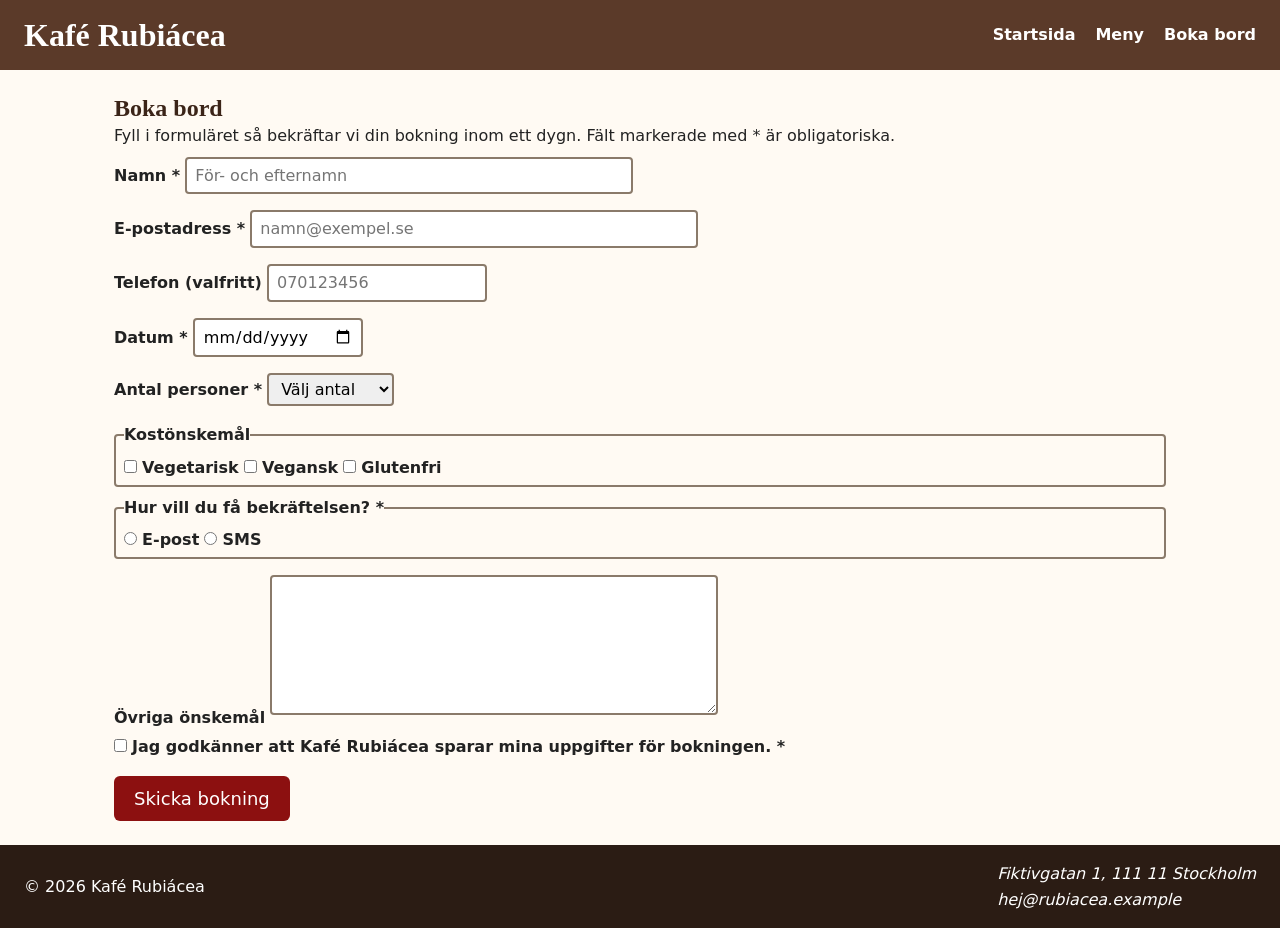
==== contact.html @ d9e8b470 "carry over prev files" ====
<!DOCTYPE html>
<html lang="sv">

<head>
  <meta charset="UTF-8">
  <meta name="viewport" content="width=device-width, initial-scale=1.0">
  <title>Boka bord - Kafé Rubiácea</title>
  <link rel="stylesheet" href="styles.css">
</head>

<body>
  <header>
    <h1>Kafé Rubiácea</h1>
    <nav aria-label="Huvudmeny">
      <ul>
        <li><a href="index.html">Startsida</a></li>
        <li><a href="index.html#menu">Meny</a></li>
        <li><a href="contact.html" aria-current="page">Boka bord</a></li>
      </ul>
    </nav>
  </header>

  <main>
    <h2>Boka bord</h2>
    <p>Fyll i formuläret så bekräftar vi din bokning inom ett dygn.
      Fält markerade med * är obligatoriska.
    </p>

    <form action="#" method="post">
      <div class="field">
        <label for="name">Namn *</label>
        <input type="text" id="name" name="name" required autocomplete="name" placeholder="För- och efternamn"
          minlength="2" maxlength="100">
      </div>
      <div class="field">
        <label for="email">E-postadress *</label>
        <input type="email" id="email" name="email" required autocomplete="email" placeholder="namn@exempel.se"
          maxlength="100">
      </div>
      <div class="field">
        <label for="phone">Telefon (valfritt)</label>
        <input type="tel" id="phone" name="phone" autocomplete="tel" placeholder="070123456" maxlength="20">
      </div>
      <div class="field">
        <label for="date">Datum *</label>
        <input type="date" id="date" name="date" required>
      </div>

      <label for="guests">Antal personer *</label>
      <select id="guests" name="guests" required>
        <option value="">Välj antal</option>
        <option value="1">1 person</option>
        <option value="2">2 personer</option>
        <option value="3">3 personer</option>
        <option value="4">4 personer</option>
        <option value="5">5 personer</option>
        <option value="6">6 personer</option>
      </select>

      <fieldset>
        <legend>Kostönskemål</legend>
        <input type="checkbox" id="vegetarian" name="diet" value="vegetarian">
        <label for="vegetarian">Vegetarisk</label>
        <input type="checkbox" id="vegan" name="diet" value="vegan">
        <label for="vegan">Vegansk</label>
        <input type="checkbox" id="glutenfree" name="diet" value="glutenfree">
        <label for="glutenfree">Glutenfri</label>
      </fieldset>

      <fieldset>
        <legend>Hur vill du få bekräftelsen? *</legend>
        <input type="radio" id="confirm-email" name="confirmation" value="email" required>
        <label for="confirm-email">E-post</label>
        <input type="radio" id="confirm-sms" name="confirmation" value="sms">
        <label for="confirm-sms">SMS</label>
      </fieldset>

      <label for="requests">Övriga önskemål</label>
      <textarea id="requests" name="requests" rows="5" maxlength="500"></textarea>

      <br>
      <input type="checkbox" id="consent" name="consent" required>
      <label for="consent">Jag godkänner att Kafé Rubiácea sparar mina uppgifter för bokningen. *</label>
      <br>
      <button type="submit" class="btn">Skicka bokning</button>
    </form>
  </main>

  <footer>
    <p>&copy; 2026 Kafé Rubiácea</p>
    <address>
      Fiktivgatan 1, 111 11 Stockholm<br>
      <a href="mailto:hej@rubiacea.example">hej@rubiacea.example</a>
    </address>
  </footer>
</body>

</html>
---- styles.css ----
:root {
	--color-background: #fffaf3;
	--color-header: #5b3a29;
	--color-footer: #2b1c14;
	--color-accent: #8c1010;
	--color-accent-hover: #6f0c0c;
	--color-text: #222222;
	--color-text-light: #ffffff;
	--color-heading: #3b2418;
	--color-card-background: #ffffff;
	--color-card-border: #e3d5c3;
	--color-hero-background: #f3e3cf;
	--color-link: #8c1010;
	--color-link-hover: #5e0a0a;
	--color-focus: #1a73e8;
	--color-input-border: #8a7a6a;

	--font-family-body: system-ui, Segoe UI, Roboto, sans-serif;
	--font-size-body: 1rem;
	--line-height-body: 1.6;

	--font-family-heading: Georgia, serif;
	--font-size-h1: 1.75rem;
	--font-size-h2: 1.75rem;
	--font-size-h3: 1.25rem;
	--line-height-heading: 1.2;

	--font-family-hero: system-ui;
	--font-size-hero: 1.125rem;
	--line-height-hero: 1.6;
}
/* 
*Kontrastkontroll:
*Rubrik och nav mot header-bakgrund = 10:1
*(röd accent-färg för nav mot brun headerbakgrund ger 1.06:1, funkar ej)
*Rubrik mot hero-bakgrund = 11:1
*Brödtext mot hero-bakgrund = 12.6:1
*Text mot knapp-bakgrund = 9.5:1
*Pristext mot kortbakgrund = 9.5:1
*/

*,
*::before,
*::after {
	box-sizing: border-box;
	padding: 0;
	margin: 0;
}
*:focus-visible {
	outline: 3px solid var(--color-focus);
	outline-offset: 2px;
}

body {
	background-color: var(--color-background);
	color: var(--color-text);
	font-family: var(--font-family-body);
	font-size: var(--font-size-body);
	line-height: var(--line-height-body);

  /* display: grid;
  grid-template-rows: auto 1fr auto; */

  min-height: 100vh;
	/* display: flex;
	flex-direction: column;
	justify-content: space-between; */
	/* gap: 16px; */
}

h1,
h2,
h3 {
	color: var(--color-heading);
	font-family: var(--font-family-heading);
	line-height: var(--line-height-heading);
}

/* *Flexbox, Motivering:
* Ändras endast horizontellt på en linje, med eventuell wrap (eller hamburger meny) */
header {
	background-color: var(--color-header);
	padding: 16px 24px;
	display: flex;
	justify-content: space-between;
	align-items: center;
	flex-wrap: wrap;
	gap: 20px;
}
header h1 {
	color: var(--color-text-light);
}
nav ul {
	list-style: none;
	font-weight: bold;
	display: flex;
	gap: 20px;
}

footer {
	background-color: var(--color-footer);
	color: var(--color-text-light);
	padding: 16px 24px;
	display: flex;
	justify-content: space-between;
	align-items: center;
	flex-wrap: wrap;
	gap: 20px;
  margin-top: auto;
}

nav a,
footer a {
	color: var(--color-text-light);
	text-decoration: none;
}
nav a:hover,
footer a:hover {
	text-decoration: underline;
}

main {
	max-width: 1100px;
	margin: 0 auto;
	padding: 24px;
}

#hero {
	background-color: var(--color-hero-background);
	font-family: var(--font-family-hero);
	font-size: var(--font-size-hero);
	line-height: var(--line-height-hero);
	padding: 32px 24px;
	text-align: center;
  margin-bottom: 16px;
}
#hero p {
	max-width: 60ch;
	margin: 8px auto;
}

/* *Grid-Layout, Motivering:
*Skalar smidigare ned när skärmbredden minskas, 
*oavsett hur många items/kort det är i menyn, 
*utan media-query, med bara 60% kod jämfört med flexbox! */
.menu-list {
	max-width: 1100px;
  margin: 16px 0;
	display: grid;
	grid-template-columns: repeat(auto-fit, minmax(240px, 1fr));
  grid-auto-rows: 1fr;
	gap: 20px;
}
/* *Flexbox-Layout i article då den bara skalas vertikalt */
article {
	background-color: var(--color-card-background);
	border: 1px solid var(--color-card-border);
	border-radius: 8px;
	padding: 16px;
	box-shadow: 0 2px 4px rgba(0, 0, 0, 0.2);
	display: flex;
	flex-direction: column;
  align-items: flex-start;
	gap: 8px;
}
 article .price {
	color: var(--color-accent);
	font-weight: bold;
	margin-top: auto;
}
article:hover {
	transform: scale(1.02) rotate(1deg);
	transition: transform 0.2s ease-in-out;
}

img {
	max-width: 100%;
	/* height: auto; */
	border-radius: 4px;
}
article img {
  max-height: 240px;
  width: auto;
}

/* *Grid-Layout, Motivering:
* Delar upp bild, text och knapp (väldigt olika storlekar) 
*i tydliga kvadranter utan behov av flex-container-divs */
#about {
  display: grid;
  grid-template-columns: 1fr 1fr;
  gap: 16px;
}
#about h2 {
  text-align: center;
  grid-column: 1 / -1
}
#about p {
	max-width: 60ch;
}
#about .btn {
  grid-column: 1;
  grid-row: 3;
}
#about img {
  width: 100%;
  height: 100%;
  object-fit: cover;
  object-position: center;
}

.btn {
	background-color: var(--color-accent);
	color: var(--color-text-light);
	font-family: var(--font-family-hero);
	font-size: var(--font-size-hero);
	padding: 12px 20px;
	border: none;
	border-radius: 6px;
	text-decoration: none;
	display: inline-block;
}
.btn:hover {
	background-color: var(--color-accent-hover);
	cursor: pointer;
}

input,
select,
fieldset,
textarea {
	font: inherit;
	padding: 4px 8px;
	margin: 8px 0;
	border-radius: 4px;
	border: 2px solid var(--color-input-border);
}
input[type='text'],
input[type='email'],
textarea {
	width: 100%;
	max-width: 28rem;
}
label,
legend {
	font-weight: bold;
}
form .btn {
	margin-top: 16px;
}
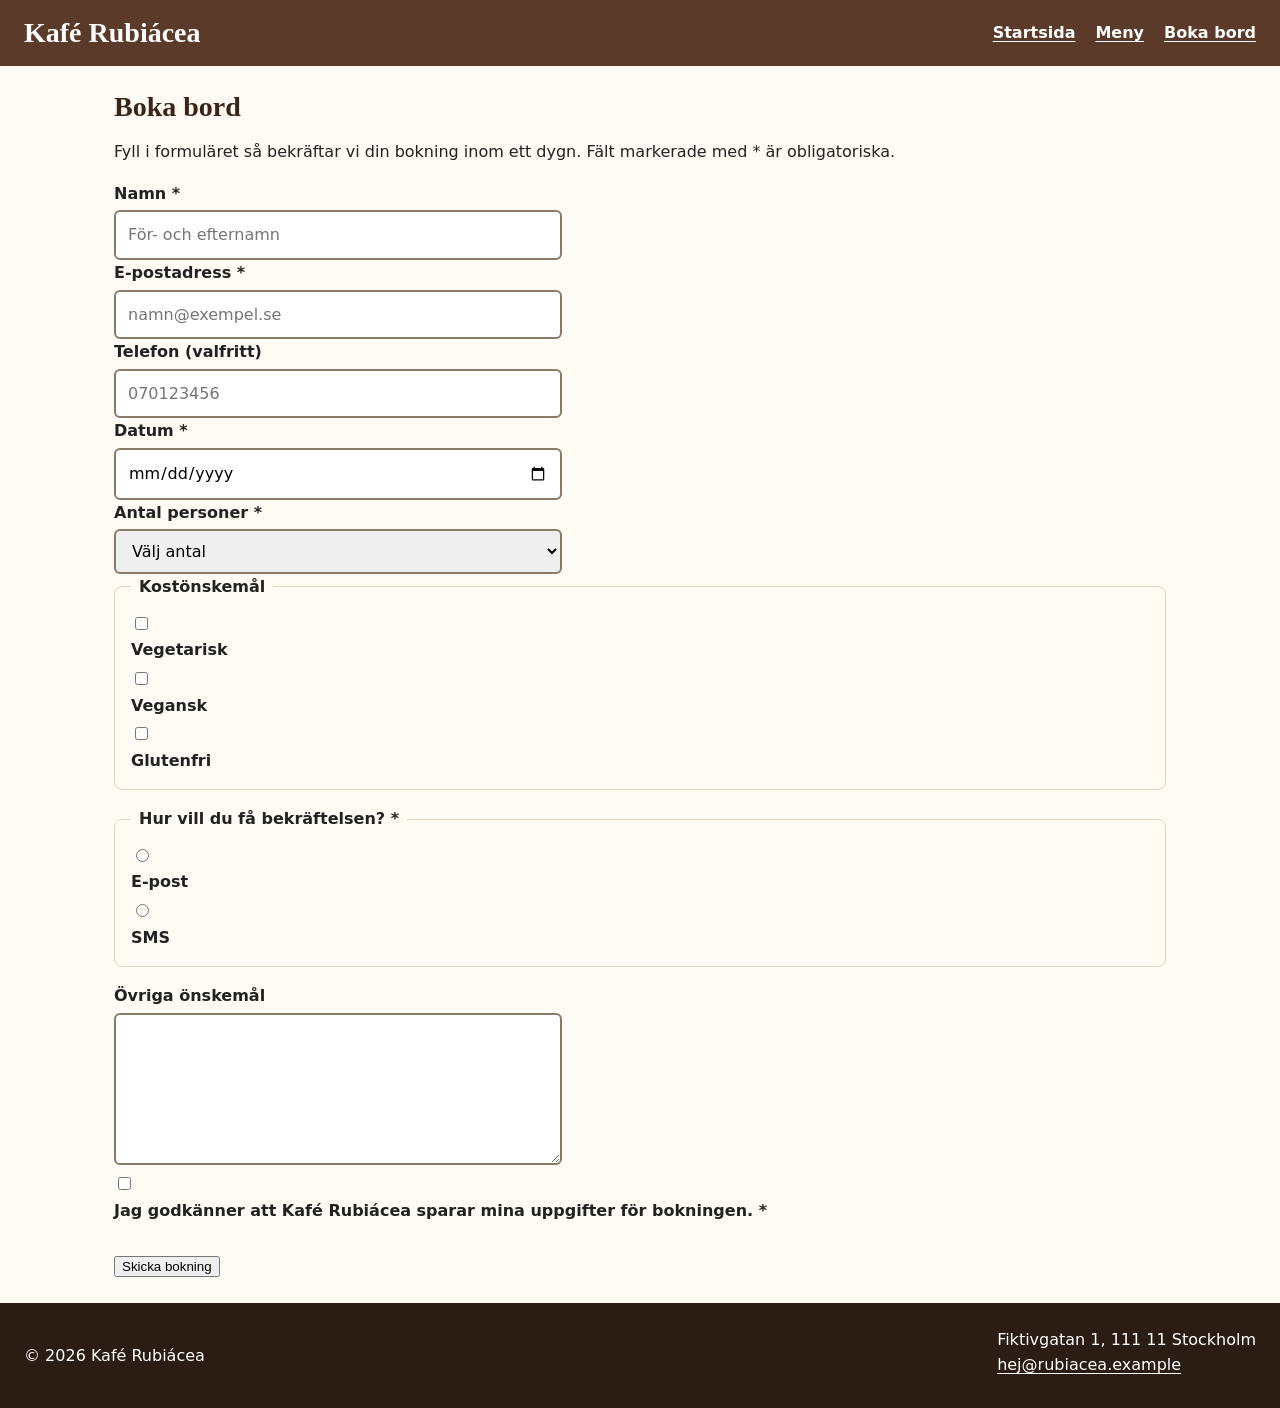
==== commit cc5d46e9: "update styles for new task and replace with uppgift.css" ====
--- a/contact.html
+++ b/contact.html
@@ -5,7 +5,8 @@
   <meta charset="UTF-8">
   <meta name="viewport" content="width=device-width, initial-scale=1.0">
   <title>Boka bord - Kafé Rubiácea</title>
-  <link rel="stylesheet" href="styles.css">
+  <!-- <link rel="stylesheet" href="styles.css"> -->
+  <link rel="stylesheet" href="uppgift.css">
 </head>
 
 <body>
--- a/styles.css
+++ b/styles.css
@@ -29,15 +29,6 @@
 	--font-size-hero: 1.125rem;
 	--line-height-hero: 1.6;
 }
-/* 
-*Kontrastkontroll:
-*Rubrik och nav mot header-bakgrund = 10:1
-*(röd accent-färg för nav mot brun headerbakgrund ger 1.06:1, funkar ej)
-*Rubrik mot hero-bakgrund = 11:1
-*Brödtext mot hero-bakgrund = 12.6:1
-*Text mot knapp-bakgrund = 9.5:1
-*Pristext mot kortbakgrund = 9.5:1
-*/
 
 *,
 *::before,
@@ -76,8 +67,6 @@
 	line-height: var(--line-height-heading);
 }
 
-/* *Flexbox, Motivering:
-* Ändras endast horizontellt på en linje, med eventuell wrap (eller hamburger meny) */
 header {
 	background-color: var(--color-header);
 	padding: 16px 24px;
@@ -139,10 +128,6 @@
 	margin: 8px auto;
 }
 
-/* *Grid-Layout, Motivering:
-*Skalar smidigare ned när skärmbredden minskas, 
-*oavsett hur många items/kort det är i menyn, 
-*utan media-query, med bara 60% kod jämfört med flexbox! */
 .menu-list {
 	max-width: 1100px;
   margin: 16px 0;
@@ -151,7 +136,7 @@
   grid-auto-rows: 1fr;
 	gap: 20px;
 }
-/* *Flexbox-Layout i article då den bara skalas vertikalt */
+
 article {
 	background-color: var(--color-card-background);
 	border: 1px solid var(--color-card-border);
@@ -183,9 +168,6 @@
   width: auto;
 }
 
-/* *Grid-Layout, Motivering:
-* Delar upp bild, text och knapp (väldigt olika storlekar) 
-*i tydliga kvadranter utan behov av flex-container-divs */
 #about {
   display: grid;
   grid-template-columns: 1fr 1fr;
--- a/uppgift.css
+++ b/uppgift.css
@@ -0,0 +1,253 @@
+/* ===== Dag 3: grunder, boxmodell ===== */
+*,
+*::before,
+*::after {
+  box-sizing: border-box;
+}
+
+body {
+  margin: 0;
+  font-family: Arial, sans-serif;
+  color: #222222;
+  background-color: #fffaf3;
+}
+
+header {
+  background-color: #5b3a29;
+  color: #ffffff;
+  padding: 16px 24px;
+}
+
+header h1 {
+  margin: 0 0 8px;
+}
+
+nav ul {
+  list-style: none;
+  margin: 0;
+  padding: 0;
+}
+
+nav a {
+  color: #ffffff;
+}
+
+main {
+  padding: 24px;
+  max-width: 1100px;
+  margin: 0 auto;
+}
+
+section {
+  margin-bottom: 40px;
+}
+
+article {
+  background-color: #ffffff;
+  border: 1px solid #e3d5c3;
+  border-radius: 8px;
+  padding: 16px;
+  margin-bottom: 16px;
+}
+
+article img,
+#om-oss img {
+  max-width: 100%;
+  height: auto;
+  border-radius: 4px;
+}
+
+.knapp {
+  display: inline-block;
+  background-color: #8c1010;
+  color: #ffffff;
+  padding: 12px 20px;
+  border: 0;
+  border-radius: 6px;
+  text-decoration: none;
+}
+
+footer {
+  background-color: #2b1c14;
+  color: #ffffff;
+  padding: 24px;
+}
+
+footer a {
+  color: #ffffff;
+}
+
+address {
+  font-style: normal;
+}
+
+/* ===== Dag 4: typografi och färg ===== */
+body {
+  font-family: system-ui, -apple-system, "Segoe UI", Roboto, sans-serif;
+  font-size: 1rem;
+  line-height: 1.6;
+}
+
+h1,
+h2,
+h3 {
+  font-family: Georgia, "Times New Roman", serif;
+  line-height: 1.2;
+  color: #3b2418;
+}
+
+header h1 {
+  color: #ffffff;
+  font-size: 1.75rem;
+}
+
+h2 {
+  font-size: 1.75rem;
+  margin: 0 0 16px;
+}
+
+h3 {
+  font-size: 1.25rem;
+  margin: 12px 0 8px;
+}
+
+.pris {
+  font-weight: 700;
+  color: #8c1010;
+}
+
+a {
+  color: #8c1010;
+  text-underline-offset: 3px;
+}
+
+a:hover {
+  color: #5e0a0a;
+}
+
+nav a {
+  font-weight: 600;
+}
+
+.knapp:hover {
+  background-color: #6f0c0c;
+}
+
+a:focus-visible,
+button:focus-visible,
+input:focus-visible,
+select:focus-visible,
+textarea:focus-visible {
+  outline: 3px solid #1a73e8;
+  outline-offset: 2px;
+}
+
+#hero {
+  background-color: #f3e3cf;
+  padding: 32px 24px;
+  border-radius: 8px;
+}
+
+#hero p {
+  font-size: 1.125rem;
+  max-width: 60ch;
+}
+
+/* Formulär */
+.falt,
+.val {
+  margin-bottom: 16px;
+}
+
+label {
+  display: block;
+  font-weight: 600;
+  margin-bottom: 4px;
+}
+
+.val label {
+  display: inline;
+  font-weight: 400;
+  margin-left: 8px;
+}
+
+input[type="text"],
+input[type="email"],
+input[type="tel"],
+input[type="date"],
+select,
+textarea {
+  width: 100%;
+  max-width: 28rem;
+  padding: 10px 12px;
+  border: 2px solid #8a7a6a;
+  border-radius: 6px;
+  font: inherit;
+}
+
+fieldset {
+  border: 1px solid #e3d5c3;
+  border-radius: 8px;
+  margin: 0 0 16px;
+  padding: 12px 16px;
+}
+
+legend {
+  font-weight: 700;
+  padding: 0 8px;
+}
+
+/* ===== Dag 5: Flexbox ===== */
+header {
+  display: flex;
+  flex-wrap: wrap;
+  align-items: center;
+  justify-content: space-between;
+  gap: 8px 24px;
+}
+
+header h1 {
+  margin: 0;
+}
+
+nav ul {
+  display: flex;
+  gap: 20px;
+}
+
+footer {
+  display: flex;
+  flex-wrap: wrap;
+  justify-content: space-between;
+  gap: 16px;
+}
+
+article {
+  display: flex;
+  flex-direction: column;
+}
+
+article .pris {
+  margin-top: auto;
+}
+
+/* ===== Dag 6: Grid ===== */
+.meny-lista {
+  display: grid;
+  grid-template-columns: repeat(auto-fit, minmax(240px, 1fr));
+  gap: 20px;
+}
+
+.meny-lista article {
+  margin-bottom: 0;
+}
+
+#om-oss {
+  display: grid;
+  grid-template-columns: 1fr;
+  gap: 8px 32px;
+}
+
+#om-oss h2 {
+  grid-column: 1 / -1;
+}
